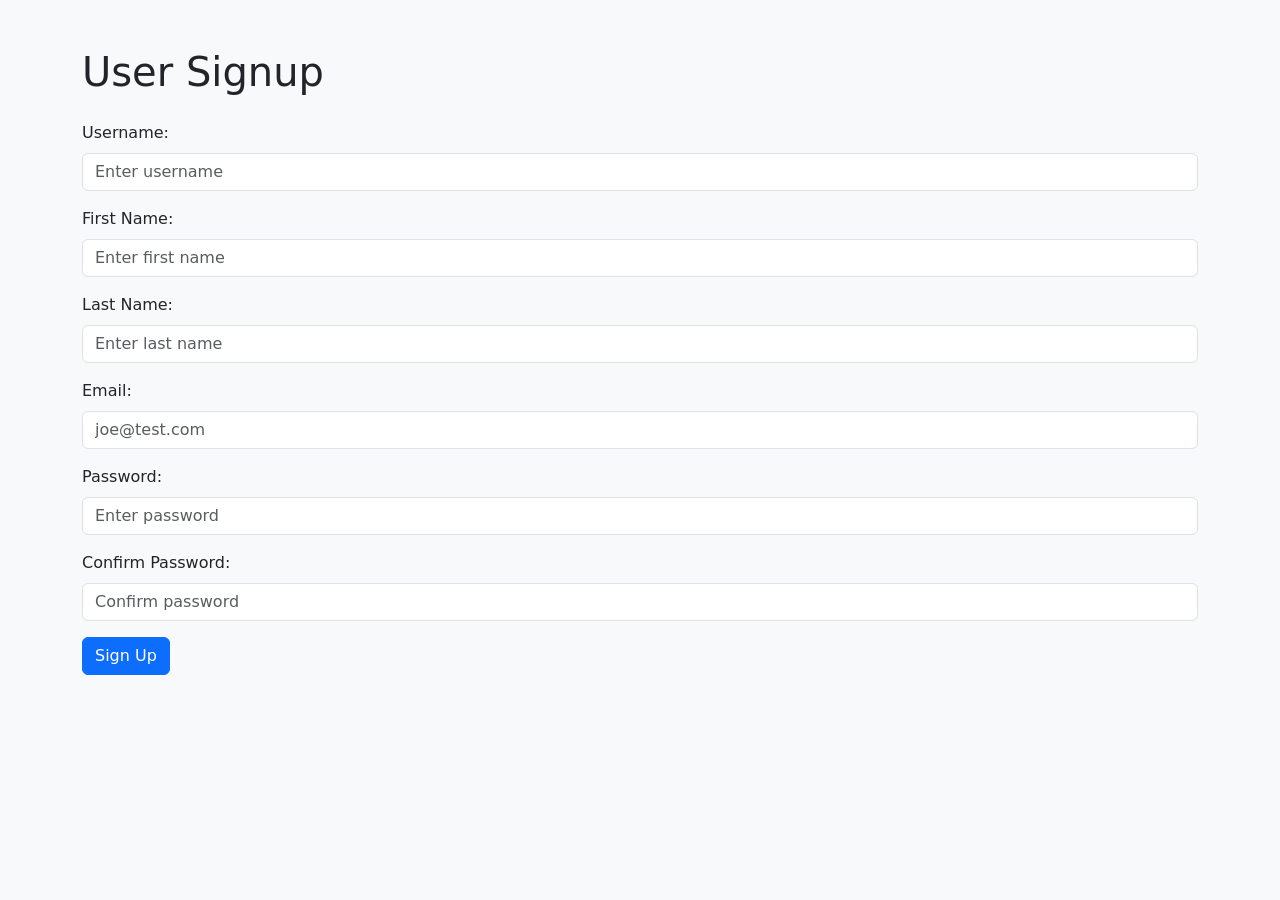
==== signup.html @ 94e6deac "Add files via upload" ====
<!DOCTYPE html>
<html lang="en">

<head>
    <meta charset="UTF-8">
    <meta name="viewport" content="width=device-width, initial-scale=1.0">

    <title>User Signup</title>

    <!-- Bootstrap CSS -->
    <link href="https://cdn.jsdelivr.net/npm/bootstrap@5.3.3/dist/css/bootstrap.min.css" rel="stylesheet">

    <!-- My CSS -->
    <link rel="stylesheet" href="style.css">
</head>

<body>

    <div class="container mt-5">

        <h1>User Signup</h1>

        <form id="signupForm">

            <!-- Username -->
            <div class="mb-3">
                <label for="username" class="form-label">Username:</label>

                <input type="text"
                       id="username"
                       class="form-control"
                       placeholder="Enter username"
                       onfocus="clearError(this)"
                       onblur="validate(this)">
            </div>


            <!-- First Name -->
            <div class="mb-3">
                <label for="firstname" class="form-label">First Name:</label>

                <input type="text"
                       id="firstname"
                       class="form-control"
                       placeholder="Enter first name"
                       onfocus="clearError(this)"
                       onblur="validate(this)">
            </div>


            <!-- Last Name -->
            <div class="mb-3">
                <label for="lastname" class="form-label">Last Name:</label>

                <input type="text"
                       id="lastname"
                       class="form-control"
                       placeholder="Enter last name"
                       onfocus="clearError(this)"
                       onblur="validate(this)">
            </div>


            <!-- Email -->
            <div class="mb-3">
                <label for="email" class="form-label">Email:</label>

                <input type="text"
                       id="email"
                       class="form-control"
                       placeholder="joe@test.com"
                       onfocus="clearError(this)"
                       onblur="validateEmail(this)">
            </div>


            <!-- Password -->
            <div class="mb-3">
                <label for="password" class="form-label">Password:</label>

                <input type="password"
                       id="password"
                       class="form-control"
                       placeholder="Enter password"
                       onfocus="clearError(this)"
                       onblur="validate(this)">
            </div>


            <!-- Confirm Password -->
            <div class="mb-3">
                <label for="confirmPassword" class="form-label">
                    Confirm Password:
                </label>

                <input type="password"
                       id="confirmPassword"
                       class="form-control"
                       placeholder="Confirm password"
                       onfocus="clearError(this)"
                       onblur="validateConfirmPassword(this)">
            </div>


            <!-- Sign Up Button -->
            <button type="submit" class="btn btn-primary">
                Sign Up
            </button>

        </form>

    </div>


    <!-- Bootstrap JavaScript -->
    <script src="https://cdn.jsdelivr.net/npm/bootstrap@5.3.3/dist/js/bootstrap.bundle.min.js"></script>


    <!-- JavaScript Validation -->
    <script>

        // Required field validation
        function validate(obj) {

            if (obj.value.trim() === "") {

                obj.value = "Field is required";
                obj.style.color = "#FF0000";

            } else {

                obj.style.color = "";

            }
        }


        // Clear error when user clicks the field
        function clearError(obj) {

            if (obj.value === "Field is required" ||
                obj.value === "Invalid email format" ||
                obj.value === "Passwords do not match") {

                obj.value = "";
                obj.style.color = "";
            }
        }


        // Email validation
        function validateEmail(obj) {

            if (obj.value.trim() === "") {

                obj.value = "Field is required";
                obj.style.color = "#FF0000";

            } else {

                // Email format
                let emailPattern = /^[^\s@]+@[^\s@]+\.[^\s@]+$/;

                if (!emailPattern.test(obj.value)) {

                    obj.value = "Invalid email format";
                    obj.style.color = "#FF0000";

                } else {

                    obj.style.color = "";
                }
            }
        }


        // Confirm password validation
        function validateConfirmPassword(obj) {

            let password = document.getElementById("password").value;

            if (obj.value.trim() === "") {

                obj.value = "Field is required";
                obj.style.color = "#FF0000";

            } else if (obj.value !== password) {

                obj.value = "Passwords do not match";
                obj.style.color = "#FF0000";

            } else {

                obj.style.color = "";
            }
        }


        // Validate everything when Sign Up is clicked
        document.getElementById("signupForm").addEventListener("submit", function(event) {

            let username = document.getElementById("username");
            let firstname = document.getElementById("firstname");
            let lastname = document.getElementById("lastname");
            let email = document.getElementById("email");
            let password = document.getElementById("password");
            let confirmPassword = document.getElementById("confirmPassword");

            let valid = true;


            // Username
            if (username.value.trim() === "") {
                username.value = "Field is required";
                username.style.color = "#FF0000";
                valid = false;
            }


            // First Name
            if (firstname.value.trim() === "") {
                firstname.value = "Field is required";
                firstname.style.color = "#FF0000";
                valid = false;
            }


            // Last Name
            if (lastname.value.trim() === "") {
                lastname.value = "Field is required";
                lastname.style.color = "#FF0000";
                valid = false;
            }


            // Email
            let emailPattern = /^[^\s@]+@[^\s@]+\.[^\s@]+$/;

            if (email.value.trim() === "") {

                email.value = "Field is required";
                email.style.color = "#FF0000";
                valid = false;

            } else if (!emailPattern.test(email.value)) {

                email.value = "Invalid email format";
                email.style.color = "#FF0000";
                valid = false;
            }


            // Password
            if (password.value.trim() === "") {
                password.value = "Field is required";
                password.style.color = "#FF0000";
                valid = false;
            }


            // Confirm Password
            if (confirmPassword.value.trim() === "") {

                confirmPassword.value = "Field is required";
                confirmPassword.style.color = "#FF0000";
                valid = false;

            } else if (confirmPassword.value !== password.value) {

                confirmPassword.value = "Passwords do not match";
                confirmPassword.style.color = "#FF0000";
                valid = false;
            }


            // Stop form from submitting if there are errors
            if (!valid) {
                event.preventDefault();
            } else {
                alert("Signup information is valid!");
            }

        });

    </script>

</body>

</html>
---- style.css ----
body {
    background-color: #f8f9fa;
}

h1 {
    margin-bottom: 25px;
}
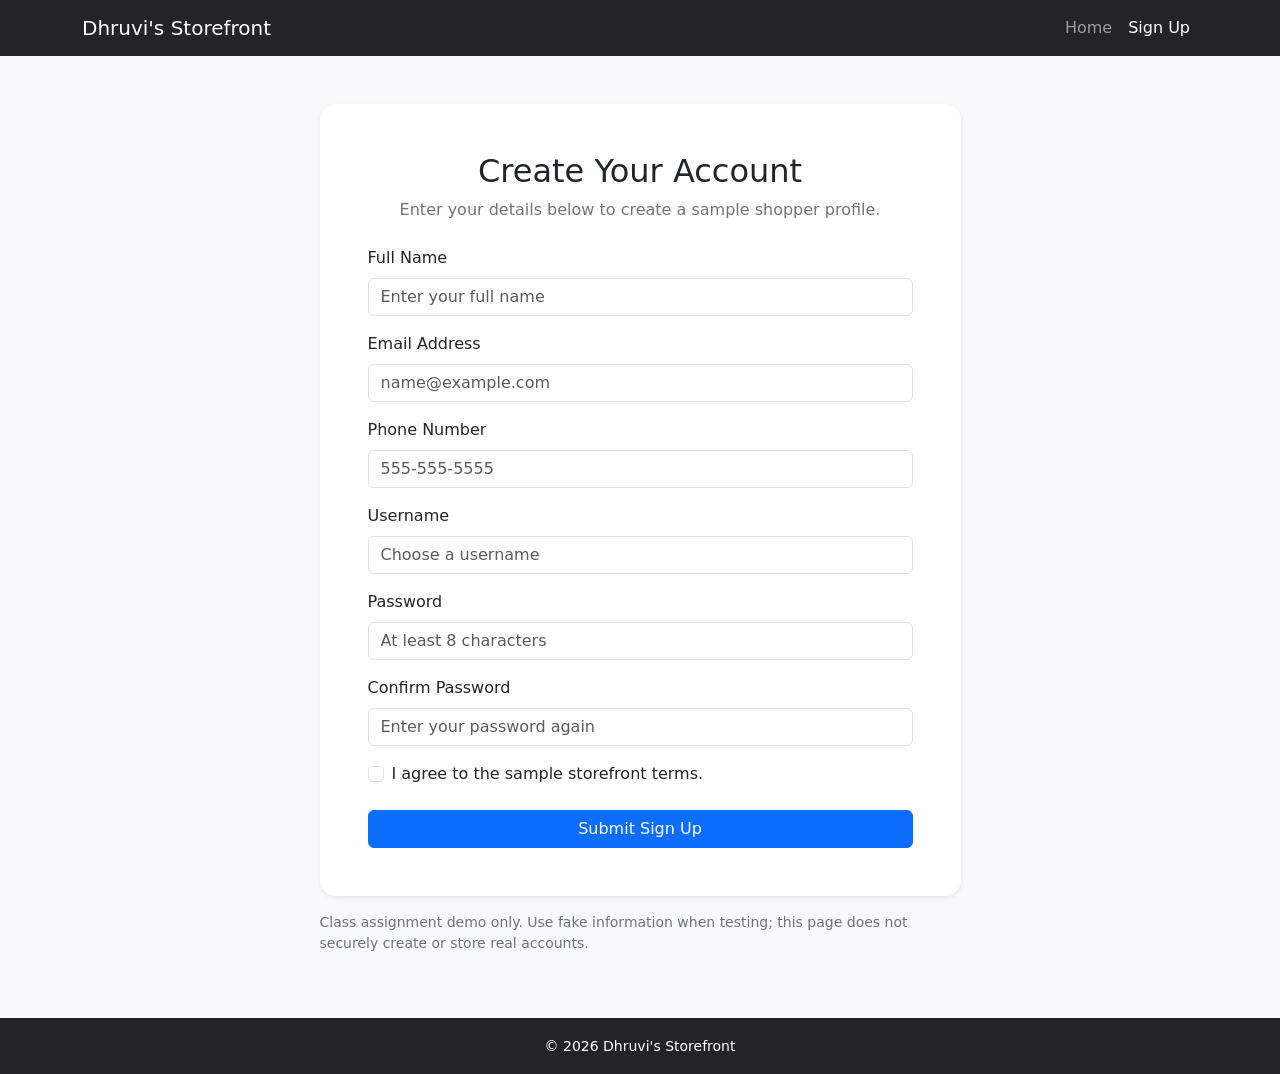
==== commit e2f16dfd: "Add files via upload" ====
--- a/signup.html
+++ b/signup.html
@@ -1,289 +1,181 @@
-<!DOCTYPE html>
-<html lang="en">
-
-<head>
-    <meta charset="UTF-8">
-    <meta name="viewport" content="width=device-width, initial-scale=1.0">
-
-    <title>User Signup</title>
-
-    <!-- Bootstrap CSS -->
-    <link href="https://cdn.jsdelivr.net/npm/bootstrap@5.3.3/dist/css/bootstrap.min.css" rel="stylesheet">
-
-    <!-- My CSS -->
-    <link rel="stylesheet" href="style.css">
-</head>
-
-<body>
-
-    <div class="container mt-5">
-
-        <h1>User Signup</h1>
-
-        <form id="signupForm">
-
-            <!-- Username -->
-            <div class="mb-3">
-                <label for="username" class="form-label">Username:</label>
-
-                <input type="text"
-                       id="username"
-                       class="form-control"
-                       placeholder="Enter username"
-                       onfocus="clearError(this)"
-                       onblur="validate(this)">
-            </div>
-
-
-            <!-- First Name -->
-            <div class="mb-3">
-                <label for="firstname" class="form-label">First Name:</label>
-
-                <input type="text"
-                       id="firstname"
-                       class="form-control"
-                       placeholder="Enter first name"
-                       onfocus="clearError(this)"
-                       onblur="validate(this)">
-            </div>
-
-
-            <!-- Last Name -->
-            <div class="mb-3">
-                <label for="lastname" class="form-label">Last Name:</label>
-
-                <input type="text"
-                       id="lastname"
-                       class="form-control"
-                       placeholder="Enter last name"
-                       onfocus="clearError(this)"
-                       onblur="validate(this)">
-            </div>
-
-
-            <!-- Email -->
-            <div class="mb-3">
-                <label for="email" class="form-label">Email:</label>
-
-                <input type="text"
-                       id="email"
-                       class="form-control"
-                       placeholder="joe@test.com"
-                       onfocus="clearError(this)"
-                       onblur="validateEmail(this)">
-            </div>
-
-
-            <!-- Password -->
-            <div class="mb-3">
-                <label for="password" class="form-label">Password:</label>
-
-                <input type="password"
-                       id="password"
-                       class="form-control"
-                       placeholder="Enter password"
-                       onfocus="clearError(this)"
-                       onblur="validate(this)">
-            </div>
-
-
-            <!-- Confirm Password -->
-            <div class="mb-3">
-                <label for="confirmPassword" class="form-label">
-                    Confirm Password:
-                </label>
-
-                <input type="password"
-                       id="confirmPassword"
-                       class="form-control"
-                       placeholder="Confirm password"
-                       onfocus="clearError(this)"
-                       onblur="validateConfirmPassword(this)">
-            </div>
-
-
-            <!-- Sign Up Button -->
-            <button type="submit" class="btn btn-primary">
-                Sign Up
-            </button>
-
-        </form>
-
-    </div>
-
-
-    <!-- Bootstrap JavaScript -->
-    <script src="https://cdn.jsdelivr.net/npm/bootstrap@5.3.3/dist/js/bootstrap.bundle.min.js"></script>
-
-
-    <!-- JavaScript Validation -->
-    <script>
-
-        // Required field validation
-        function validate(obj) {
-
-            if (obj.value.trim() === "") {
-
-                obj.value = "Field is required";
-                obj.style.color = "#FF0000";
-
-            } else {
-
-                obj.style.color = "";
-
-            }
-        }
-
-
-        // Clear error when user clicks the field
-        function clearError(obj) {
-
-            if (obj.value === "Field is required" ||
-                obj.value === "Invalid email format" ||
-                obj.value === "Passwords do not match") {
-
-                obj.value = "";
-                obj.style.color = "";
-            }
-        }
-
-
-        // Email validation
-        function validateEmail(obj) {
-
-            if (obj.value.trim() === "") {
-
-                obj.value = "Field is required";
-                obj.style.color = "#FF0000";
-
-            } else {
-
-                // Email format
-                let emailPattern = /^[^\s@]+@[^\s@]+\.[^\s@]+$/;
-
-                if (!emailPattern.test(obj.value)) {
-
-                    obj.value = "Invalid email format";
-                    obj.style.color = "#FF0000";
-
-                } else {
-
-                    obj.style.color = "";
-                }
-            }
-        }
-
-
-        // Confirm password validation
-        function validateConfirmPassword(obj) {
-
-            let password = document.getElementById("password").value;
-
-            if (obj.value.trim() === "") {
-
-                obj.value = "Field is required";
-                obj.style.color = "#FF0000";
-
-            } else if (obj.value !== password) {
-
-                obj.value = "Passwords do not match";
-                obj.style.color = "#FF0000";
-
-            } else {
-
-                obj.style.color = "";
-            }
-        }
-
-
-        // Validate everything when Sign Up is clicked
-        document.getElementById("signupForm").addEventListener("submit", function(event) {
-
-            let username = document.getElementById("username");
-            let firstname = document.getElementById("firstname");
-            let lastname = document.getElementById("lastname");
-            let email = document.getElementById("email");
-            let password = document.getElementById("password");
-            let confirmPassword = document.getElementById("confirmPassword");
-
-            let valid = true;
-
-
-            // Username
-            if (username.value.trim() === "") {
-                username.value = "Field is required";
-                username.style.color = "#FF0000";
-                valid = false;
-            }
-
-
-            // First Name
-            if (firstname.value.trim() === "") {
-                firstname.value = "Field is required";
-                firstname.style.color = "#FF0000";
-                valid = false;
-            }
-
-
-            // Last Name
-            if (lastname.value.trim() === "") {
-                lastname.value = "Field is required";
-                lastname.style.color = "#FF0000";
-                valid = false;
-            }
-
-
-            // Email
-            let emailPattern = /^[^\s@]+@[^\s@]+\.[^\s@]+$/;
-
-            if (email.value.trim() === "") {
-
-                email.value = "Field is required";
-                email.style.color = "#FF0000";
-                valid = false;
-
-            } else if (!emailPattern.test(email.value)) {
-
-                email.value = "Invalid email format";
-                email.style.color = "#FF0000";
-                valid = false;
-            }
-
-
-            // Password
-            if (password.value.trim() === "") {
-                password.value = "Field is required";
-                password.style.color = "#FF0000";
-                valid = false;
-            }
-
-
-            // Confirm Password
-            if (confirmPassword.value.trim() === "") {
-
-                confirmPassword.value = "Field is required";
-                confirmPassword.style.color = "#FF0000";
-                valid = false;
-
-            } else if (confirmPassword.value !== password.value) {
-
-                confirmPassword.value = "Passwords do not match";
-                confirmPassword.style.color = "#FF0000";
-                valid = false;
-            }
-
-
-            // Stop form from submitting if there are errors
-            if (!valid) {
-                event.preventDefault();
-            } else {
-                alert("Signup information is valid!");
-            }
-
-        });
-
-    </script>
-
-</body>
-
-</html>+<!DOCTYPE html>
+<html lang="en">
+<head>
+    <meta charset="UTF-8">
+    <meta name="viewport" content="width=device-width, initial-scale=1.0">
+    <title>New User Sign Up | Dhruvi's Storefront</title>
+
+    <!-- Bootstrap CSS -->
+    <link href="https://cdn.jsdelivr.net/npm/bootstrap@5.3.3/dist/css/bootstrap.min.css" rel="stylesheet">
+    <!-- Custom CSS -->
+    <link rel="stylesheet" href="signup.css">
+</head>
+<body>
+    <!-- Navigation bar -->
+    <nav class="navbar navbar-expand-lg navbar-dark bg-dark">
+        <div class="container">
+            <a class="navbar-brand" href="index.html">Dhruvi's Storefront</a>
+            <button class="navbar-toggler" type="button" data-bs-toggle="collapse"
+                    data-bs-target="#navbarNav" aria-controls="navbarNav"
+                    aria-expanded="false" aria-label="Toggle navigation">
+                <span class="navbar-toggler-icon"></span>
+            </button>
+            <div class="collapse navbar-collapse" id="navbarNav">
+                <ul class="navbar-nav ms-auto">
+                    <li class="nav-item"><a class="nav-link" href="index.html">Home</a></li>
+                    <li class="nav-item"><a class="nav-link active" aria-current="page" href="signup.html">Sign Up</a></li>
+                </ul>
+            </div>
+        </div>
+    </nav>
+
+    <main class="container py-5">
+        <div class="row justify-content-center">
+            <div class="col-lg-8 col-xl-7">
+                <section class="card shadow-sm">
+                    <div class="card-body p-4 p-md-5">
+                        <h1 class="h2 text-center mb-2">Create Your Account</h1>
+                        <p class="text-secondary text-center mb-4">Enter your details below to create a sample shopper profile.</p>
+
+                        <form id="signupForm" novalidate>
+                            <div class="mb-3">
+                                <label for="fullName" class="form-label">Full Name</label>
+                                <input class="form-control" type="text" id="fullName" name="fullName"
+                                       placeholder="Enter your full name" required minlength="2">
+                                <div class="invalid-feedback">Please enter your full name (at least 2 characters).</div>
+                            </div>
+
+                            <div class="mb-3">
+                                <label for="email" class="form-label">Email Address</label>
+                                <input class="form-control" type="email" id="email" name="email"
+                                       placeholder="name@example.com" required>
+                                <div class="invalid-feedback">Please enter a valid email address.</div>
+                            </div>
+
+                            <div class="mb-3">
+                                <label for="phone" class="form-label">Phone Number</label>
+                                <input class="form-control" type="tel" id="phone" name="phone"
+                                       placeholder="555-555-5555" pattern="[0-9()+. \-]{7,20}" required>
+                                <div class="invalid-feedback">Please enter a valid phone number.</div>
+                            </div>
+
+                            <div class="mb-3">
+                                <label for="username" class="form-label">Username</label>
+                                <input class="form-control" type="text" id="username" name="username"
+                                       placeholder="Choose a username" required minlength="3">
+                                <div class="invalid-feedback">Your username must be at least 3 characters.</div>
+                            </div>
+
+                            <div class="mb-3">
+                                <label for="password" class="form-label">Password</label>
+                                <input class="form-control" type="password" id="password" name="password"
+                                       placeholder="At least 8 characters" required minlength="8"
+                                       autocomplete="new-password">
+                                <div class="invalid-feedback">Password must be at least 8 characters.</div>
+                            </div>
+
+                            <div class="mb-3">
+                                <label for="confirmPassword" class="form-label">Confirm Password</label>
+                                <input class="form-control" type="password" id="confirmPassword" name="confirmPassword"
+                                       placeholder="Enter your password again" required autocomplete="new-password">
+                                <div class="invalid-feedback">Passwords must match.</div>
+                            </div>
+
+                            <div class="form-check mb-4">
+                                <input class="form-check-input" type="checkbox" id="terms" name="terms" value="accepted" required>
+                                <label class="form-check-label" for="terms">I agree to the sample storefront terms.</label>
+                                <div class="invalid-feedback">Please check this box to continue.</div>
+                            </div>
+
+                            <button class="btn btn-primary w-100" type="submit">Submit Sign Up</button>
+                        </form>
+
+                        <div id="resultSection" class="mt-4" hidden>
+                            <h2 class="h5">JSON Shopper Document</h2>
+                            <p class="small text-secondary">This JSON was created from the form values you submitted.</p>
+                            <pre id="jsonOutput" class="json-output" aria-live="polite"></pre>
+                            <button id="copyJson" class="btn btn-outline-secondary btn-sm" type="button">Copy JSON</button>
+                            <span id="copyMessage" class="small text-success ms-2" aria-live="polite"></span>
+                        </div>
+                    </div>
+                </section>
+                <p class="small text-secondary mt-3">
+                    Class assignment demo only. Use fake information when testing; this page does not securely create or store real accounts.
+                </p>
+            </div>
+        </div>
+    </main>
+
+    <footer class="bg-dark text-white text-center py-3">
+        <small>&copy; 2026 Dhruvi's Storefront</small>
+    </footer>
+
+    <script src="https://cdn.jsdelivr.net/npm/bootstrap@5.3.3/dist/js/bootstrap.bundle.min.js"></script>
+    <script>
+        const form = document.getElementById("signupForm");
+        const fields = Array.from(form.querySelectorAll("input"));
+        const password = document.getElementById("password");
+        const confirmPassword = document.getElementById("confirmPassword");
+        const resultSection = document.getElementById("resultSection");
+        const jsonOutput = document.getElementById("jsonOutput");
+
+        function validateField(field) {
+            if (field === confirmPassword) {
+                if (confirmPassword.value !== password.value) {
+                    confirmPassword.setCustomValidity("Passwords do not match.");
+                } else {
+                    confirmPassword.setCustomValidity("");
+                }
+            }
+
+            const valid = field.checkValidity();
+            field.classList.toggle("is-invalid", !valid);
+            field.classList.toggle("is-valid", valid);
+            return valid;
+        }
+
+        fields.forEach((field) => {
+            field.addEventListener("input", () => {
+                validateField(field);
+                if (field === password && confirmPassword.value) {
+                    validateField(confirmPassword);
+                }
+            });
+            field.addEventListener("change", () => validateField(field));
+        });
+
+        form.addEventListener("submit", (event) => {
+            event.preventDefault();
+
+            const allValid = fields.map(validateField).every(Boolean);
+            if (!allValid) {
+                resultSection.hidden = true;
+                form.querySelector(":invalid")?.focus();
+                return;
+            }
+
+            // Build a JSON object using each input's name and value.
+            const shopper = {};
+            fields.forEach((field) => {
+                shopper[field.name] = field.type === "checkbox"
+                    ? field.checked
+                    : field.value.trim();
+            });
+
+            jsonOutput.textContent = JSON.stringify(shopper, null, 2);
+            resultSection.hidden = false;
+            document.getElementById("copyMessage").textContent = "";
+        });
+
+        document.getElementById("copyJson").addEventListener("click", async () => {
+            try {
+                await navigator.clipboard.writeText(jsonOutput.textContent);
+                document.getElementById("copyMessage").textContent = "JSON copied!";
+            } catch (error) {
+                document.getElementById("copyMessage").textContent =
+                    "Copy is unavailable here. Select the JSON text and copy it.";
+            }
+        });
+    </script>
+</body>
+</html>
--- a/signup.css
+++ b/signup.css
@@ -0,0 +1,41 @@
+/* Custom styles for the sign-up page */
+body {
+    min-height: 100vh;
+    display: flex;
+    flex-direction: column;
+    background-color: #f8f9fa;
+}
+
+main {
+    flex: 1;
+}
+
+.card {
+    border: 0;
+    border-radius: 1rem;
+}
+
+.form-control:focus {
+    box-shadow: 0 0 0 0.2rem rgba(13, 110, 253, 0.15);
+}
+
+/* Red border for fields that fail validation */
+.form-control.is-invalid,
+.form-check-input.is-invalid {
+    border: 2px solid #dc3545;
+}
+
+.form-control.is-valid {
+    border-color: #198754;
+}
+
+.json-output {
+    background: #212529;
+    color: #f8f9fa;
+    border-radius: 0.5rem;
+    padding: 1rem;
+    white-space: pre-wrap;
+    overflow-wrap: anywhere;
+    max-height: 24rem;
+    overflow-y: auto;
+}
